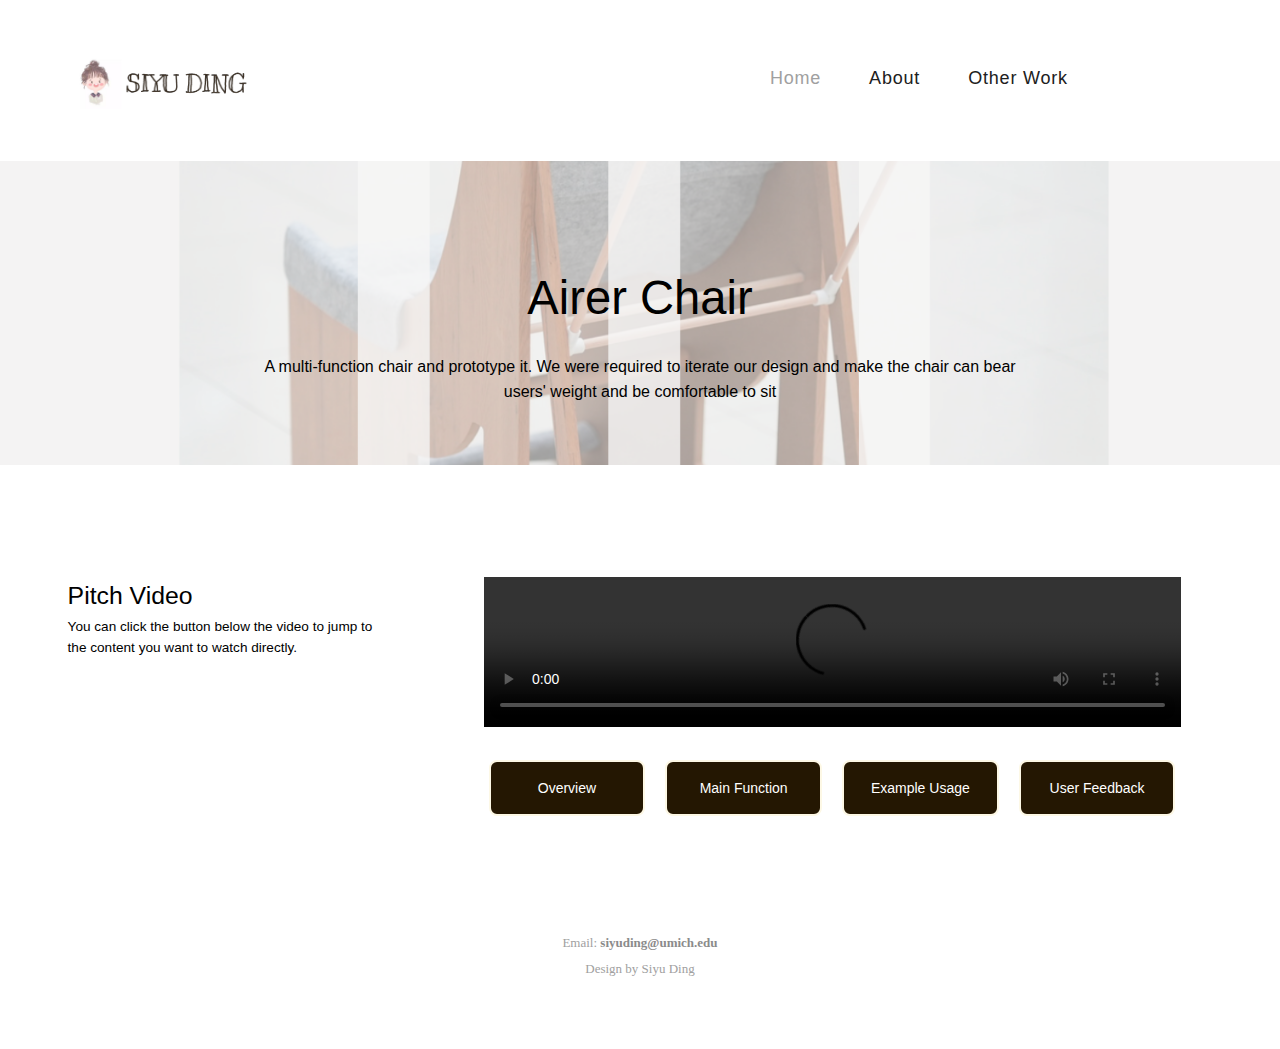
==== chair.html @ a336fa7b "Add files via upload" ====
<!DOCTYPE html>
<html>

<head>
    <meta name="viewport" content="width=device-width, initial-scale=1.0">
    <meta charset="UTF-8">
    <title>Airer Chair</title>
    <link rel="stylesheet" type="text/css" href="css/html5reset.css">
    <link rel="stylesheet" type="text/css" href="css/style.css">
    <link rel="stylesheet" type="text/css" href="css/chair.css">
</head>

<body class="top-fixed">
    <a href="#maincontent" class="skip-link">Skip to Main Content</a>
    <header class="header-container">
        <input type="checkbox" id="mobile-menu" class="rk-mobile-menu">
        <label for="mobile-menu">
            <?xml version="1.0" standalone="no"?>
            <!DOCTYPE svg PUBLIC "-//W3C//DTD SVG 1.1//EN" "http://www.w3.org/Graphics/SVG/1.1/DTD/svg11.dtd"><svg
                class="icon" width="200px" height="200.00px" viewBox="0 0 1024 1024" version="1.1"
                xmlns="http://www.w3.org/2000/svg">
                <path
                    d="M892.928 128q28.672 0 48.64 19.968t19.968 48.64l0 52.224q0 28.672-19.968 48.64t-48.64 19.968l-759.808 0q-28.672 0-48.64-19.968t-19.968-48.64l0-52.224q0-28.672 19.968-48.64t48.64-19.968l759.808 0zM892.928 448.512q28.672 0 48.64 19.968t19.968 48.64l0 52.224q0 28.672-19.968 48.64t-48.64 19.968l-759.808 0q-28.672 0-48.64-19.968t-19.968-48.64l0-52.224q0-28.672 19.968-48.64t48.64-19.968l759.808 0zM892.928 769.024q28.672 0 48.64 19.968t19.968 48.64l0 52.224q0 28.672-19.968 48.64t-48.64 19.968l-759.808 0q-28.672 0-48.64-19.968t-19.968-48.64l0-52.224q0-28.672 19.968-48.64t48.64-19.968l759.808 0z"
                    fill="#241302" />
            </svg>
        </label>
        <div class="ae-container-fluid rk-topbar">
            <div class="rk-logo">
                <h1 class="rk-logo"><a href="index.html"><img src="img/logo.png" alt="siyu's Portfolio"></a></h1>
            </div>
            <nav class="rk-navigation">
                <ul class="rk-menu">
                    <li class="active rk-menu__item"><a href="index.html" class="rk-menu__link">Home</a>
                    </li>
                    <li class="rk-menu__item"><a href="portfolio.html" class="rk-menu__link">About</a>
                    </li>
                    <li class="rk-menu__item"><a href="blog.html" class="rk-menu__link">Other Work</a>
                    </li>
                </ul>
            </nav>
        </div>
    </header>

    <main id="maincontent">

        <div class="text_container">
            <h1>Airer Chair</h1>
            <p id="chair_p">A multi-function chair and prototype it. We were required to iterate our design and make
                the
                chair
                can bear users' weight and be comfortable to sit</p>
        </div>
        <div class="chairgrid">
            <div class="content_container">
                <h2>Pitch Video</h2>
                <p id="chair_p2">You can click the button below the video to jump to the
                    content
                    you want to watch directly.</p>
            </div>
            <div id="video-container">
                <video id="myVideo" controls>
                    <source src="img/chairvideo.mp4" type="video/mp4">
                    Your browser does not support the video tag.
                </video>
            </div>


            <div class="chairbutton_container">

                <button onclick="seekTo(0)">Overview</button>
                <button onclick="seekTo(16)">Main Function</button>
                <button onclick="seekTo(32)">Example Usage</button>
                <button onclick="seekTo(42)">User Feedback</button>
            </div>
        </div>

        <script>

            var video = document.getElementById("myVideo");
            var buttons = document.querySelectorAll("button");

            // Listen for the video's play event
            video.addEventListener("play", function () {
                // Enable buttons when video starts playing
                buttons.forEach(function (button) {
                    button.disabled = false;
                });
            });

            // jump to desire time and play
            function seekTo(time) {
                video.currentTime = time;
                video.play(); // Start playing after seeking
            }
        </script>

    </main>

    <footer class="rk-footer">
        <p class="footer_text "> Email: <a href="mailto:siyuding@umich.edu" class="dark-color ">siyuding@umich.edu
            </a>
        </p>
        <p class="footer_text ">Design by Siyu Ding</p>
    </footer>
</body>

</html>
---- css/style.css ----
body {
    line-height: 1.556;
    font-family: Helvetica, Arial, sans-serif
}

a,
button {
    color: inherit;
    -webkit-transition: color .3s;
    transition: color .3s
}

a:hover,
button:hover {
    color: #a0a0a0
}

a:not(.au-underline),
button:not(.au-underline) {
    text-decoration: none
}



button {
    cursor: pointer
}

p {
    margin-bottom: 0.356rem
}

h4 {
    margin-bottom: 2.2rem
}

.ae-container-fluid:after,
.ae-container-fluid:before,
.ae-container:after,
.ae-container:before {
    content: " ";
    display: table
}


.rk-footer {
    margin-top: 8%;
    font-family: 'Times New Roman', Times, serif;
    text-align: center;
    font-size: small;
    color: #a0a0a0;
    padding-bottom: 5%;
}

.dark-color {
    color: rgba(139, 139, 139, 1);
    font-weight: bold;
}


.skip-link {
    position: absolute;
    top: -40%;
    left: 0;
    padding: 5%;
    z-index: 100;
    transition: top 0.3s;
}

.skip-link:focus {
    top: 5%;
}

.rk-navmobile {
    position: relative;
}

.rk-mobile-menu+label {
    display: inline-block;
    height: 24px;
    right: 4vw;
    position: absolute;
    top: 4rem;
    width: 16px;
    z-index: 300;
}

.rk-mobile-menu+label svg {
    height: 25px;
    width: 25px;
}

.rk-topbar {
    -webkit-box-align: start;
    -webkit-align-items: flex-start;
    -ms-flex-align: start;
    align-items: flex-start;
    display: -webkit-box;
    display: -webkit-flex;
    display: -ms-flexbox;
    display: flex;
    -webkit-flex-wrap: wrap;
    -ms-flex-wrap: wrap;
    flex-wrap: wrap;
    -webkit-box-pack: justify;
    -webkit-justify-content: space-between;
    -ms-flex-pack: justify;
    justify-content: space-between;
    padding-bottom: 2rem;
    padding-top: 3.5rem;
}

.rk-mobile-menu {
    display: none;
}

.rk-mobile-menu:checked+label,
.rk-mobile-menu+label:hover {
    color: #a0a0a0;
}

.rk-mobile-menu:checked+label svg {
    -webkit-transform: rotate(45deg);
    -ms-transform: rotate(45deg);
    transform: rotate(45deg);
}


.rk-logo {
    -webkit-box-flex: 0;
    -webkit-flex: 0 0 42%;
    -ms-flex: 0 0 42%;
    flex: 0 0 42%;
    width: 60%;
    margin-left: 10%;
}

.rk-logo img {
    transition: opacity 0.3s ease;
}

.rk-logo img:hover {
    opacity: 0.5;
}


.rk-menu__item {
    color: #202020;
    display: inherit;
    padding-left: 1.5rem;
    padding-right: 1.5rem;
    font-size: 18px;
}

.rk-menu__item:first-child {
    padding-left: 0;
}

.rk-menu__item:last-child {
    padding-right: 0;
}

.rk-menu__item.active {
    color: #a0a0a0;
}


#mobile-menu:checked~.rk-topbar .rk-navigation {
    display: -webkit-box;
    display: -webkit-flex;
    display: -ms-flexbox;
    display: flex;
    position: fixed;
    top: 0;
    left: 0;
    z-index: 200;
    -webkit-box-align: center;
    -webkit-align-items: center;
    -ms-flex-align: center;
    align-items: center;
    width: 100%;
    height: 100%;
    -webkit-box-orient: vertical;
    -webkit-box-direction: reverse;
    -webkit-flex-direction: column-reverse;
    -ms-flex-direction: column-reverse;
    flex-direction: column-reverse;
    -webkit-box-pack: center;
    -webkit-justify-content: center;
    -ms-flex-pack: center;
    justify-content: center;
    background-color: rgba(255, 255, 255, .95);
    overflow: auto;
}

#mobile-menu:checked~.rk-topbar .rk-menu {
    -webkit-box-orient: vertical;
    -webkit-box-direction: normal;
    -webkit-flex-direction: column;
    -ms-flex-direction: column;
    flex-direction: column;
    -webkit-flex-wrap: nowrap;
    -ms-flex-wrap: nowrap;
    flex-wrap: nowrap;
    font-size: 1.25rem;
    -webkit-box-align: center;
    -webkit-align-items: center;
    -ms-flex-align: center;
    align-items: center;
    width: 85%;
}

#mobile-menu:checked~.rk-topbar .rk-menu__item {
    padding-left: 0;
    padding-right: 0;
    display: -webkit-box;
    display: -webkit-flex;
    display: -ms-flexbox;
    display: flex;
    -webkit-box-orient: vertical;
    -webkit-box-direction: normal;
    -webkit-flex-direction: column;
    -ms-flex-direction: column;
    flex-direction: column;
    -webkit-box-align: center;
    -webkit-align-items: center;
    -ms-flex-align: center;
    align-items: center;
}

#mobile-menu:checked~.rk-topbar .rk-menu__link {
    padding-bottom: 1rem;
}

.item-meta {
    -webkit-box-align: center;
    -webkit-align-items: center;
    -ms-flex-align: center;
    align-items: center;
    background-color: rgba(255, 255, 255, .75);
    bottom: 0;
    color: #202020;
    display: -webkit-box;
    display: -webkit-flex;
    display: -ms-flexbox;
    display: flex;
    -webkit-box-orient: vertical;
    -webkit-box-direction: normal;
    -webkit-flex-direction: column;
    -ms-flex-direction: column;
    flex-direction: column;
    font-size: .67rem;
    -webkit-box-pack: center;
    -webkit-justify-content: center;
    -ms-flex-pack: center;
    justify-content: center;
    left: 0;
    margin: auto;
    opacity: 0;
    padding: 2%;
    position: absolute;
    right: 0;
    text-align: center;
    -webkit-transition: opacity .5s;
    transition: opacity .5s;
    top: 0;
}

.item-meta h2 {
    font-size: 2.25em;
    font-weight: 700;
}

.item-meta p {
    font-size: 1.5em;
    margin-bottom: 0;
}

.item-1 {
    background-image: url("../img/chair.png");
}

.item-2 {
    background-image: url("../img/Siemens.png");
}


.item-3 {
    background-image: url("../img/cocoffee.png");
}

.item-4 {
    background-image: url("../img/zipcar.png");
}

.item-5 {
    background-image: url("../img/yuejv.png");
}

.item-6 {
    background-image: url("../img/HOW.png");
}





.portfolio-grid {
    margin-left: 10px;
    margin-right: 10px;
    display: grid;
    grid-template-columns: 1fr;
    gap: 5px;
}


.rk-item {
    display: block;
    margin: 0;
    margin-bottom: 1.5rem;
    position: relative;
    grid-column: span 1;
}


.rk-item img {
    display: block;
    width: 100%;
}

.rk-item:hover .item-meta {
    opacity: 1;
    visibility: visible;
}

.rk-item--flex {
    background-position: center center;
    background-repeat: no-repeat;
    background-size: cover;
    border-color: white;
    border-width: 4px;
    border-style: solid;
    -webkit-box-flex: 1;
    -webkit-flex: 1;
    -ms-flex: 1;
    flex: 1;
    margin-bottom: 0;
    overflow: visible;
}

.rk-item--flex:after {
    display: none;
}

.rk-item--flex:before {
    content: "";
    display: block;
    padding-top: 70%;
}

.rk-item--flex:hover {
    background-color: #000;
    background-blend-mode: luminosity;
}

.rk-navigation {
    -webkit-box-align: center;
    -webkit-align-items: center;
    -ms-flex-align: center;
    align-items: center;
    -webkit-align-self: baseline;
    -ms-flex-item-align: baseline;
    align-self: baseline;
    display: none;
}


@media (min-width: 800px) {

    .rk-logo {
        -webkit-box-flex: 0;
        -webkit-flex: 0 40%;
        -ms-flex: 0 40%;
        flex: 0 40%;
        width: 50%;
    }


    .item-meta {
        font-size: 1vw;
    }

    .rk-item {
        grid-column: span 1;
    }


    .portfolio-grid {
        display: grid;
        grid-template-columns: repeat(2, 1fr);
    }





}

@media (min-width: 1024px) {
    .mobile-menu {
        display: none;
    }

    .rk-menu {
        display: -webkit-box;
        display: -webkit-flex;
        display: -ms-flexbox;
        display: flex;
        -webkit-flex-wrap: wrap;
        -ms-flex-wrap: wrap;
        flex-wrap: wrap;
        font-size: 1.275rem;
        font-weight: 700;
        letter-spacing: .8px;
        list-style: none;
        padding-top: 0.5rem;
    }

    .rk-mobile-menu+label {
        display: none
    }

    .rk-logo {
        -webkit-box-flex: 0;
        -webkit-flex: 0 35%;
        -ms-flex: 0 35%;
        flex: 0 35%;
        width: 40%;
        margin-left: -8%;
    }

    .item-meta {
        font-size: 1rem;
    }

    .rk-navigation {
        display: -webkit-box;
        display: -webkit-flex;
        display: -ms-flexbox;
        display: flex;
    }

    .portfolio-grid {
        display: grid;
        grid-template-columns: repeat(3, 1fr);
        gap: 10px;
    }

    .item-1 {
        grid-column: span 3;
    }

    .item-2-3-container {
        display: grid;
        grid-template-columns: repeat(2, 1fr);
        gap: 10px;
        grid-column: span 3;
    }

    .item-2,
    .item-3 {
        grid-column: span 1;
    }

    .item-4,
    .item-5,
    .item-6 {
        grid-column: span 1;
    }
}

@media (prefers-reduced-motion: reduce) {
    * {
        transition: none !important;
    }


    button:hover {
        color: inherit !important;
    }

    a:hover {
        color: inherit !important;
    }

    .rk-navigation {
        transition: none !important;
    }

    .rk-menu__item:hover {
        color: inherit !important;
    }

    .rk-item:hover .item-meta {
        opacity: 1 !important;
        visibility: visible !important;
    }
}
---- css/chair.css ----
#video-container {
    max-width: 80%;
    justify-content: center;
    margin-left: 10%;
}

#myVideo {
    width: 100%;
    height: auto;
    justify-content: center;
}

.text_container {
    justify-content: center;
    background-image: url("../img/chair.png");
    background-size: cover;
    background-position: center;
    padding: 80px;
    position: relative;
    margin-bottom: 8%;
}

h1 {
    font-size: 2.95rem;
    font-family: Helvetica, Arial, sans-serif;
    justify-content: center;
    text-align: center;
}

#chair_p {
    margin: 0 auto;
    text-align: center;
    width: 70%;
}

.text_container h1,
.text_container p {
    position: relative;
    z-index: 1;
}

.text_container::after {
    content: '';
    position: absolute;
    top: 0;
    left: 0;
    width: 100%;
    height: 100%;
    background-color: rgba(254, 254, 254, 0.5);
    z-index: 0;
}

.text_container h1,
.text_container p {
    z-index: 1;
}

.text_container h1 {
    margin-top: 20px;
}

.text_container p {
    margin-top: auto;
    transform: translateY(40%);
}

.content_container {
    text-align: left;
    margin-left: 10%;
    max-width: 80%;
    margin-bottom: 1%;
}

.content_container h2 {
    font-size: 1.55rem;
    font-family: Helvetica, Arial, sans-serif;
}

.content_container p {
    font-size: 0.85rem;
}

button {
    padding: 10px 20px;
    font-size: 14px;
    border: 2px solid #fdf8e5;
    background-color: #241702;
    color: white;
    cursor: pointer;
    margin: 5px;
    border-radius: 8px;
    transition: background-color 0.3s;
}

.chairbutton_container {
    max-width: 80%;
    justify-content: center;
    margin-left: 10%;
    display: grid;
    justify-content: center;
    gap: 10px;
    margin-top: 10px;
    grid-template-columns: repeat(2, 1fr);
}

.chairbutton_container button:hover {
    background-color: #f5da7b;
    color: #241702;
}

@media (min-width: 800px) {
    button {
        padding: 18px 10px;
    }

    .chairbutton_container {
        grid-template-columns: repeat(4, 1fr);
    }
}

@media (min-width: 1024px) {
    .chairgrid {
        display: grid;
        grid-template-columns: 30% 70%;


    }

    .content_container {
        max-width: 100%;
        margin-left: 15%;
    }

    .chairgrid>div {
        padding: 10px;
    }

    #video-container {
        max-width: 100%;
        margin-right: 10%;
    }

    .chairbutton_container {
        display: grid;
        grid-column: 2 / span 1;
        margin-top: 0;
        justify-content: center;
    }


}
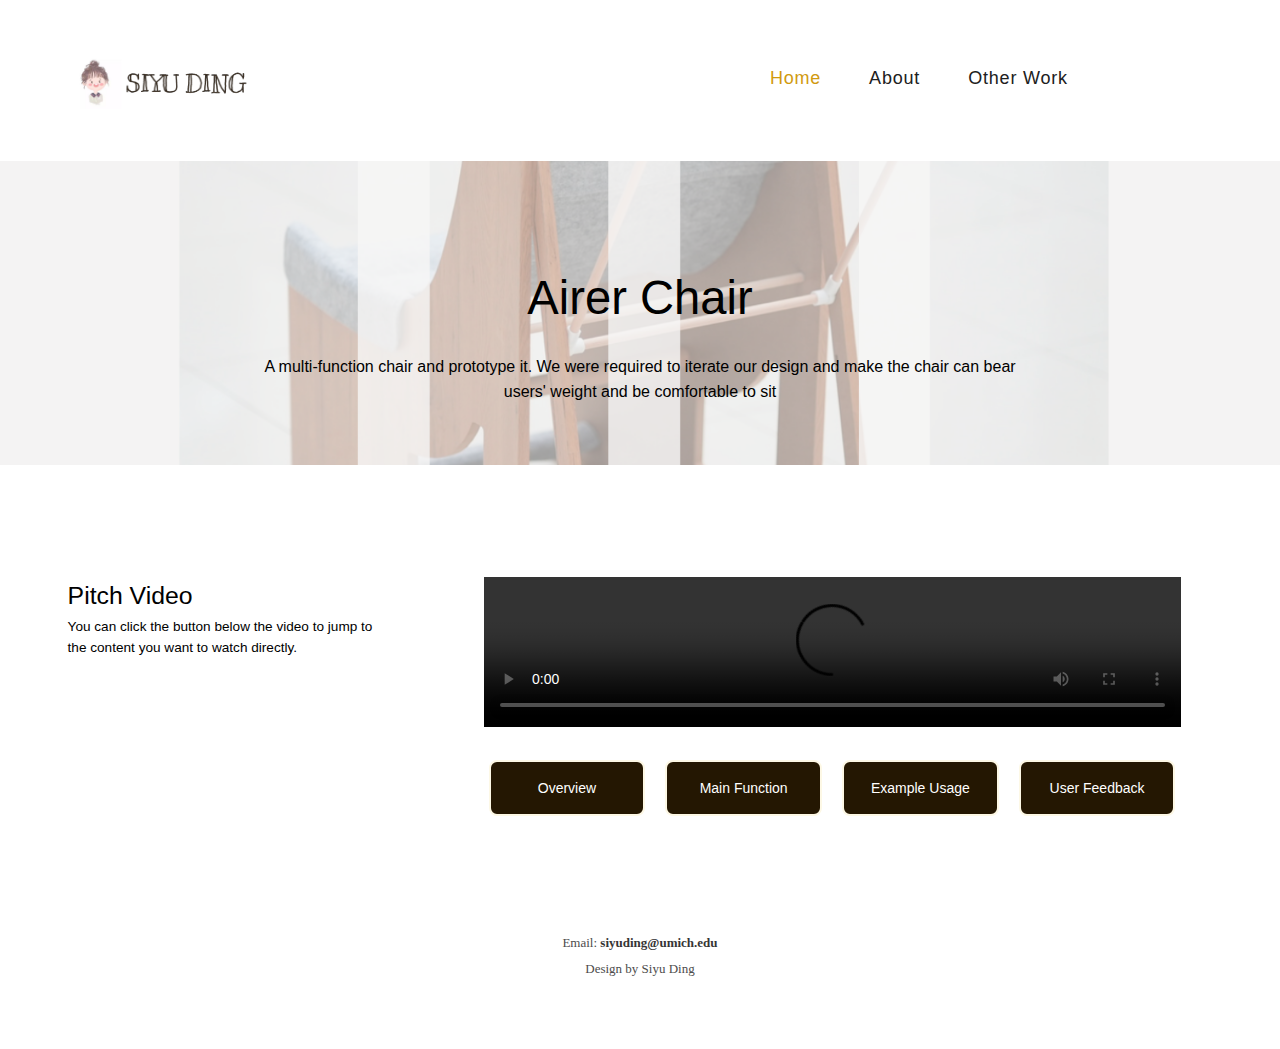
==== commit 5ff1dc72: "Add files via upload" ====
--- a/chair.html
+++ b/chair.html
@@ -1,5 +1,5 @@
 <!DOCTYPE html>
-<html>
+<html lang="en">
 
 <head>
     <meta name="viewport" content="width=device-width, initial-scale=1.0">
--- a/css/style.css
+++ b/css/style.css
@@ -48,12 +48,12 @@
     font-family: 'Times New Roman', Times, serif;
     text-align: center;
     font-size: small;
-    color: #a0a0a0;
+    color: #4c4b4b;
     padding-bottom: 5%;
 }
 
 .dark-color {
-    color: rgba(139, 139, 139, 1);
+    color: rgb(54, 53, 53);
     font-weight: bold;
 }
 
@@ -116,7 +116,7 @@
 
 .rk-mobile-menu:checked+label,
 .rk-mobile-menu+label:hover {
-    color: #a0a0a0;
+    color: #d19a0f;
 }
 
 .rk-mobile-menu:checked+label svg {
@@ -161,7 +161,7 @@
 }
 
 .rk-menu__item.active {
-    color: #a0a0a0;
+    color: #d19a0f;
 }
 
 
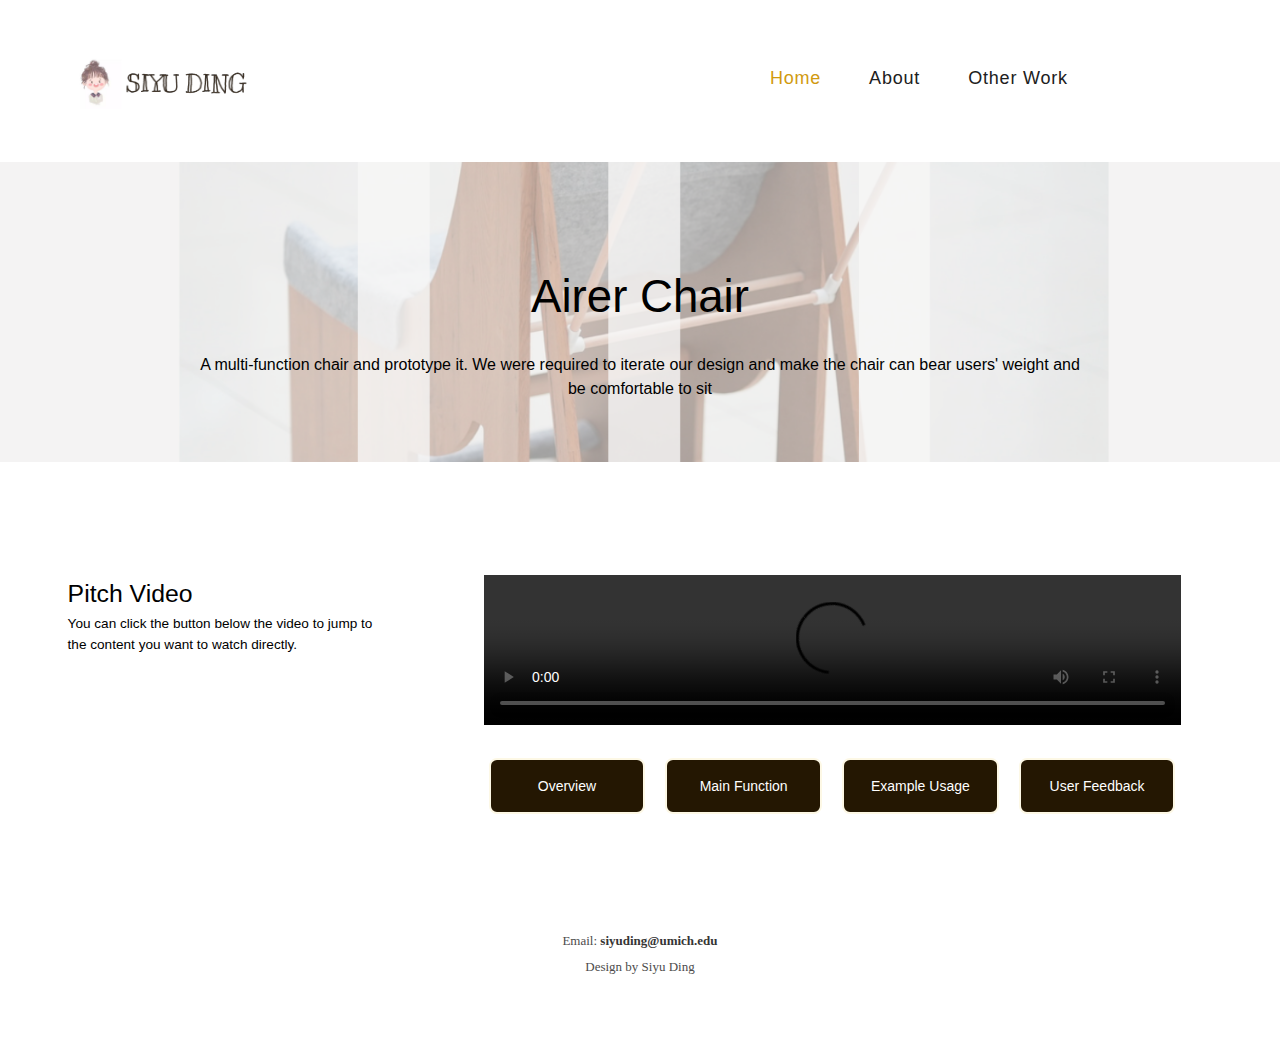
==== commit bd1f8142: "Add files via upload" ====
--- a/chair.html
+++ b/chair.html
@@ -32,10 +32,8 @@
                 <ul class="rk-menu">
                     <li class="active rk-menu__item"><a href="index.html" class="rk-menu__link">Home</a>
                     </li>
-                    <li class="rk-menu__item"><a href="portfolio.html" class="rk-menu__link">About</a>
-                    </li>
-                    <li class="rk-menu__item"><a href="blog.html" class="rk-menu__link">Other Work</a>
-                    </li>
+                    <li class="rk-menu__item">About</li>
+                    <li class="rk-menu__item">Other Work</li>
                 </ul>
             </nav>
         </div>
@@ -90,7 +88,7 @@
             // jump to desire time and play
             function seekTo(time) {
                 video.currentTime = time;
-                video.play(); // Start playing after seeking
+                video.play();
             }
         </script>
 
--- a/css/chair.css
+++ b/css/chair.css
@@ -21,7 +21,7 @@
 }
 
 h1 {
-    font-size: 2.95rem;
+    font-size: 2.85rem;
     font-family: Helvetica, Arial, sans-serif;
     justify-content: center;
     text-align: center;
@@ -30,7 +30,7 @@
 #chair_p {
     margin: 0 auto;
     text-align: center;
-    width: 70%;
+    width: 80%;
 }
 
 .text_container h1,
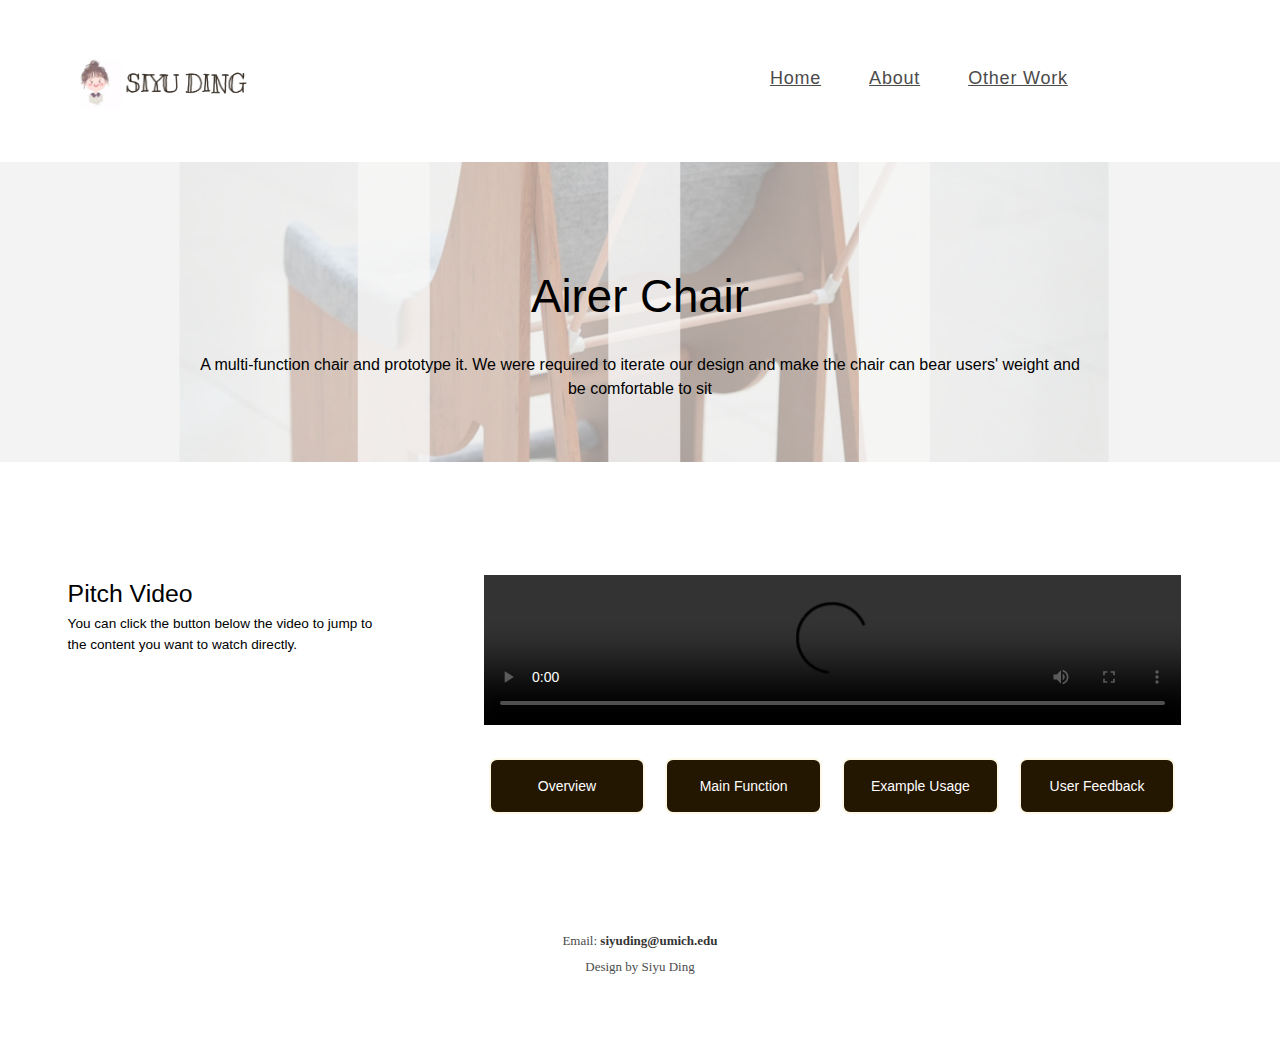
==== commit 6d7d26c9: "Add files via upload" ====
--- a/chair.html
+++ b/chair.html
@@ -15,14 +15,13 @@
     <header class="header-container">
         <input type="checkbox" id="mobile-menu" class="rk-mobile-menu">
         <label for="mobile-menu">
-            <?xml version="1.0" standalone="no"?>
-            <!DOCTYPE svg PUBLIC "-//W3C//DTD SVG 1.1//EN" "http://www.w3.org/Graphics/SVG/1.1/DTD/svg11.dtd"><svg
-                class="icon" width="200px" height="200.00px" viewBox="0 0 1024 1024" version="1.1"
+            <svg class="icon" width="200px" height="200.00px" viewBox="0 0 1024 1024" version="1.1"
                 xmlns="http://www.w3.org/2000/svg">
                 <path
                     d="M892.928 128q28.672 0 48.64 19.968t19.968 48.64l0 52.224q0 28.672-19.968 48.64t-48.64 19.968l-759.808 0q-28.672 0-48.64-19.968t-19.968-48.64l0-52.224q0-28.672 19.968-48.64t48.64-19.968l759.808 0zM892.928 448.512q28.672 0 48.64 19.968t19.968 48.64l0 52.224q0 28.672-19.968 48.64t-48.64 19.968l-759.808 0q-28.672 0-48.64-19.968t-19.968-48.64l0-52.224q0-28.672 19.968-48.64t48.64-19.968l759.808 0zM892.928 769.024q28.672 0 48.64 19.968t19.968 48.64l0 52.224q0 28.672-19.968 48.64t-48.64 19.968l-759.808 0q-28.672 0-48.64-19.968t-19.968-48.64l0-52.224q0-28.672 19.968-48.64t48.64-19.968l759.808 0z"
                     fill="#241302" />
             </svg>
+            <span class="menu-text">Menu</span>
         </label>
         <div class="ae-container-fluid rk-topbar">
             <div class="rk-logo">
@@ -30,10 +29,12 @@
             </div>
             <nav class="rk-navigation">
                 <ul class="rk-menu">
-                    <li class="active rk-menu__item"><a href="index.html" class="rk-menu__link">Home</a>
+                    <li class="rk-menu__item"><a href="index.html" class="rk-menu__link">Home</a>
                     </li>
-                    <li class="rk-menu__item">About</li>
-                    <li class="rk-menu__item">Other Work</li>
+                    <li class="rk-menu__item"><a href="about.html" class="rk-menu__link">About</a>
+                    </li>
+                    <li class="rk-menu__item"><a href="otherwork.html" class="rk-menu__link">Other Work</a>
+                    </li>
                 </ul>
             </nav>
         </div>
--- a/css/style.css
+++ b/css/style.css
@@ -12,7 +12,7 @@
 
 a:hover,
 button:hover {
-    color: #a0a0a0
+    color: #9d4802;
 }
 
 a:not(.au-underline),
@@ -116,7 +116,10 @@
 
 .rk-mobile-menu:checked+label,
 .rk-mobile-menu+label:hover {
-    color: #d19a0f;
+    color: #9d4802;
+    text-transform: uppercase;
+    text-decoration: none;
+
 }
 
 .rk-mobile-menu:checked+label svg {
@@ -145,11 +148,12 @@
 
 
 .rk-menu__item {
-    color: #202020;
+    color: #4c4b4b;
     display: inherit;
     padding-left: 1.5rem;
     padding-right: 1.5rem;
     font-size: 18px;
+    text-decoration: underline;
 }
 
 .rk-menu__item:first-child {
@@ -161,7 +165,9 @@
 }
 
 .rk-menu__item.active {
-    color: #d19a0f;
+    color: #9d4802;
+    text-transform: uppercase;
+    text-decoration: none;
 }
 
 
@@ -191,6 +197,10 @@
     justify-content: center;
     background-color: rgba(255, 255, 255, .95);
     overflow: auto;
+}
+
+.menu-text {
+    display: none;
 }
 
 #mobile-menu:checked~.rk-topbar .rk-menu {
